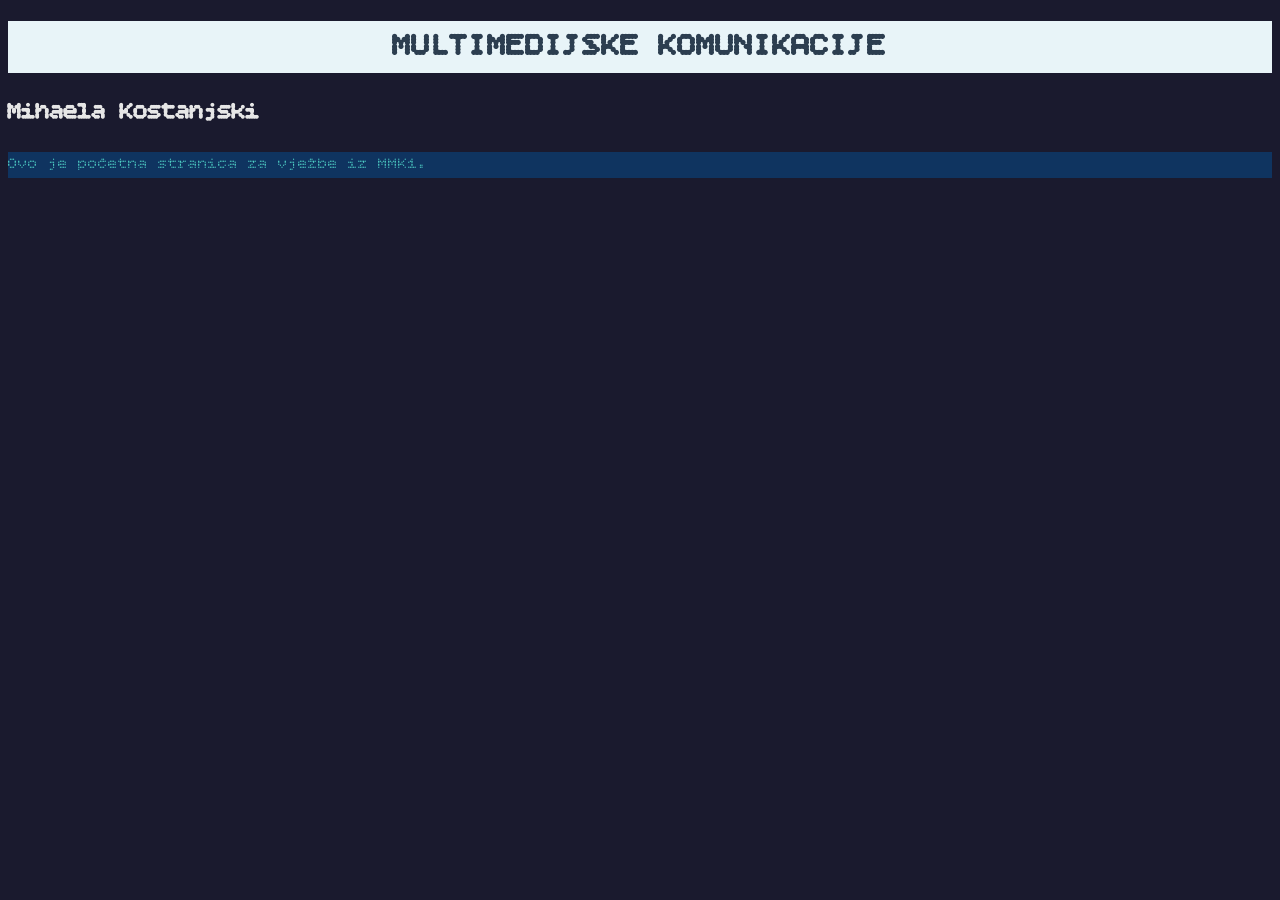
==== MMK1.html @ 9d429171 "Add files via upload" ====
<!DOCTYPE html>
<html>
<head> 
<title>Multimedijske komunikacije 1</title>
<link href="https://fonts.googleapis.com/css2?family=Bitcount+Grid+Double+Ink:wght@100..900&family=Bitcount+Grid+Single:wght@100..900&family=Notable&display=swap" rel="stylesheet"></head>
<head/>
<body>
 <style>

        body {
             font-family: 'Bitcount Grid Single', monospace;
            background-color: #1a1a2e;
            color: #e6e6e6;
            font-weight: 400;
            line-height: 1.6;
        }

        h1 {
            font-weight: 700;
            font-style: normal;
            color: #2c3e50;
            background-color: #e8f4f8;
            text-align: center;
        }

        p {
          font-family: 'Bitcount Grid Single', monospace;
            font-weight: 300;
            font-style: normal;
            color: #4ecdc4;
            background-color: #0f3460;
        }
    </style>
	
	<h1>MULTIMEDIJSKE KOMUNIKACIJE</h1>
	<h2>Mihaela Kostanjski</h2>
	<p>Ovo je početna stranica za vježbe iz MMK1.</p>
</body>

</html>
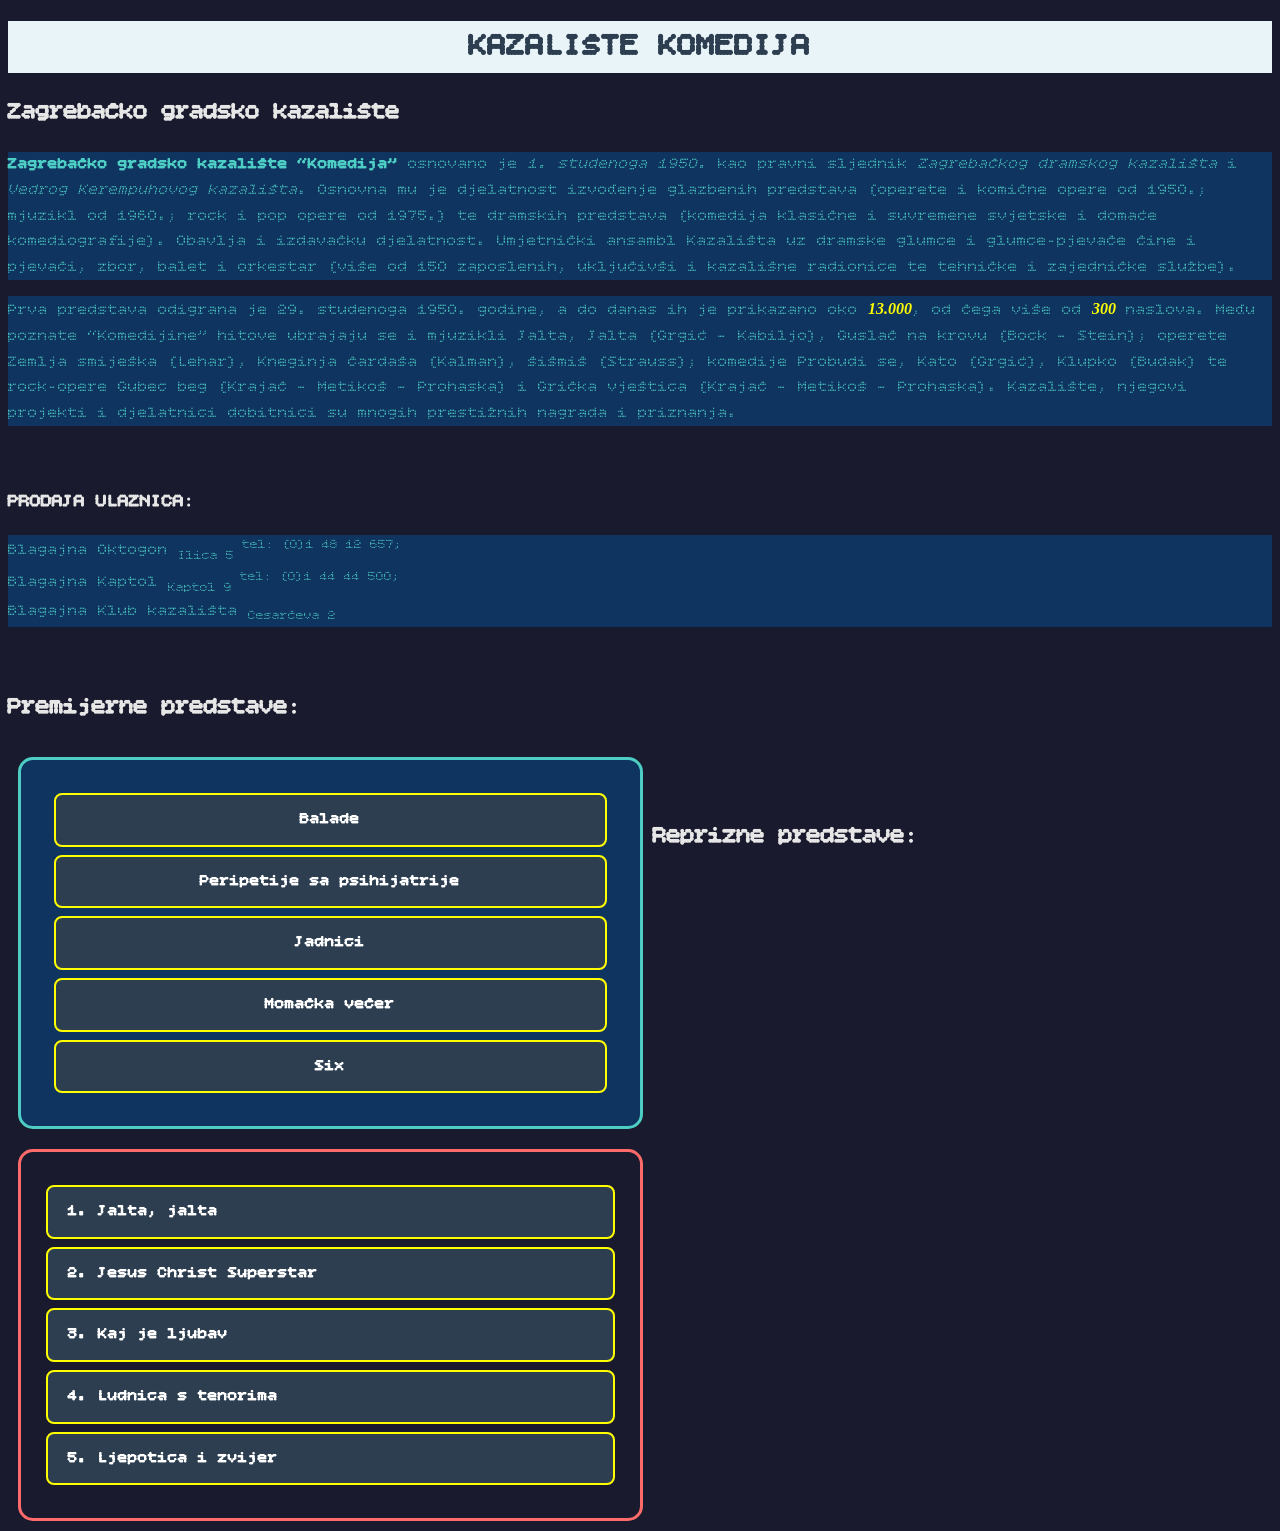
==== commit 94de7f3b: "Add files via upload" ====
--- a/MMK1.html
+++ b/MMK1.html
@@ -2,39 +2,97 @@
 <html>
 <head> 
 <title>Multimedijske komunikacije 1</title>
-<link href="https://fonts.googleapis.com/css2?family=Bitcount+Grid+Double+Ink:wght@100..900&family=Bitcount+Grid+Single:wght@100..900&family=Notable&display=swap" rel="stylesheet"></head>
-<head/>
+ <link rel="stylesheet" href="css2.css">
+<link href="https://fonts.googleapis.com/css2?family=Bitcount+Grid+Double+Ink:wght@100..900&family=Bitcount+Grid+Single:wght@100..900&family=Notable&display=swap" rel="stylesheet">
+<style>
+   ul {
+        list-style-type: square ;
+        background-color: #0f3460;;
+        float: left ;
+        width: 45% ;
+        margin: 10px ;
+        padding: 25px ;
+        border-radius: 15px ;
+        border: 3px solid #4ecdc4 ;
+    }
+    
+    ol {
+        list-style-type: decimal;
+        background-color: #1a1a2e ;
+        float: left ;
+        width: 45% ;
+        margin: 10px ;
+        padding: 25px ;
+        border-radius: 15px ;
+        border: 3px solid #ff6b6b ;
+    }
+    
+    ul li {
+    display: block;
+    background-color: #2c3e50;
+    color: white;
+    padding: 12px 20px;
+    margin: 8px;
+    border: 2px solid yellow;
+    border-radius: 8px;
+    font-weight: bold;
+    text-align: center; 
+    min-width: 120px;
+}
+
+	ol li {
+    display: list-item; 
+    background-color: #2c3e50;
+    color: white;
+    padding: 12px 20px;
+    margin: 8px 0;
+    border: 2px solid yellow;
+    border-radius: 8px;
+    font-weight: bold;
+	list-style-position: inside;
+}
+</style>
+</head>
+
+
 <body>
- <style>
+	<h1>KAZALIŠTE KOMEDIJA</h1>
+	<h2>Zagrebačko gradsko kazalište</h2>
+	<p><strong>Zagrebačko gradsko kazalište “Komedija”</strong> osnovano je <em>1. studenoga 1950.</em> kao pravni sljednik <em>Zagrebačkog dramskog kazališta</em> i <em>Vedrog Kerempuhovog kazališta</em>. Osnovna mu je djelatnost
+	izvođenje glazbenih predstava (operete i komične opere od 1950.; mjuzikl od 1960.; rock i pop opere od 1975.) te dramskih predstava (komedija klasične i suvremene svjetske i domaće komediografije).
+	Obavlja i izdavačku djelatnost. Umjetnički ansambl Kazališta uz dramske glumce i glumce-pjevače čine i pjevači, zbor, balet i orkestar (više od 150 zaposlenih, uključivši i kazališne radionice te
+	tehničke i zajedničke službe).</p>
+	<p>Prva predstava odigrana je 29. studenoga 1950. godine, a do danas ih je prikazano oko <span style="font-weight: bold; color: yellow; font-style: italic; font-family: calibri;">13.000</span>, 
+	od čega više od <span style="font-weight: bold; color: yellow; font-style: italic; font-family: calibri;">300</span> naslova. Među poznate “Komedijine” hitove ubrajaju se i mjuzikli Jalta, Jalta (Grgić – Kabiljo), 
+	Guslač na krovu (Bock – Stein); operete Zemlja smiješka (Lehar), Kneginja čardaša (Kalman), Šišmiš (Strauss); komedije Probudi se, Kato (Grgić), Klupko (Budak) te rock-opere Gubec beg (Krajač – Metikoš – Prohaska) i
+	Grička vještica (Krajač – Metikoš – Prohaska). Kazalište, njegovi projekti i djelatnici dobitnici su mnogih prestižnih nagrada i priznanja.</p>
+	<br>
+	<h3>PRODAJA ULAZNICA:</h3>
+	<p>Blagajna Oktogon <sub>Ilica 5</sub><sup> tel: (0)1 48 12 657;</sup><br>
+	Blagajna Kaptol <sub>Kaptol 9</sub><sup> tel: (0)1 44 44 500;</sup><br>
+	Blagajna Klub kazališta <sub>Cesarčeva 2</sub>
+	</p>
+	<br>
 
-        body {
-             font-family: 'Bitcount Grid Single', monospace;
-            background-color: #1a1a2e;
-            color: #e6e6e6;
-            font-weight: 400;
-            line-height: 1.6;
-        }
+<h2>Premijerne predstave:</h2>
+<ul>
+<li>Balade</li>
+<li>Peripetije sa psihijatrije</li>
+<li>Jadnici</li>
+<li>Momačka večer</li>
+<li>Six</li>
+</ul><br>
+<br>
 
-        h1 {
-            font-weight: 700;
-            font-style: normal;
-            color: #2c3e50;
-            background-color: #e8f4f8;
-            text-align: center;
-        }
+<h2>Reprizne predstave:</h2>
+<ol>
+<li>Jalta, jalta</li>
+<li>Jesus Christ Superstar</li>
+<li>Kaj je ljubav</li>
+<li>Ludnica s tenorima</li>
+<li>Ljepotica i zvijer</li>
+</ol>
 
-        p {
-          font-family: 'Bitcount Grid Single', monospace;
-            font-weight: 300;
-            font-style: normal;
-            color: #4ecdc4;
-            background-color: #0f3460;
-        }
-    </style>
-	
-	<h1>MULTIMEDIJSKE KOMUNIKACIJE</h1>
-	<h2>Mihaela Kostanjski</h2>
-	<p>Ovo je početna stranica za vježbe iz MMK1.</p>
 </body>
 
 </html>
--- a/css2.css
+++ b/css2.css
@@ -0,0 +1,23 @@
+ body {
+             font-family: 'Bitcount Grid Single', monospace;
+            background-color: #1a1a2e;
+            color: #e6e6e6;
+            font-weight: 400;
+            line-height: 1.6;
+        }
+
+        h1 {
+            font-weight: 700;
+            font-style: normal;
+            color: #2c3e50;
+            background-color: #e8f4f8;
+            text-align: center;
+        }
+
+        p {
+          font-family: 'Bitcount Grid Single', monospace;
+            font-weight: 300;
+            font-style: normal;
+            color: #4ecdc4;
+            background-color: #0f3460;
+        }
